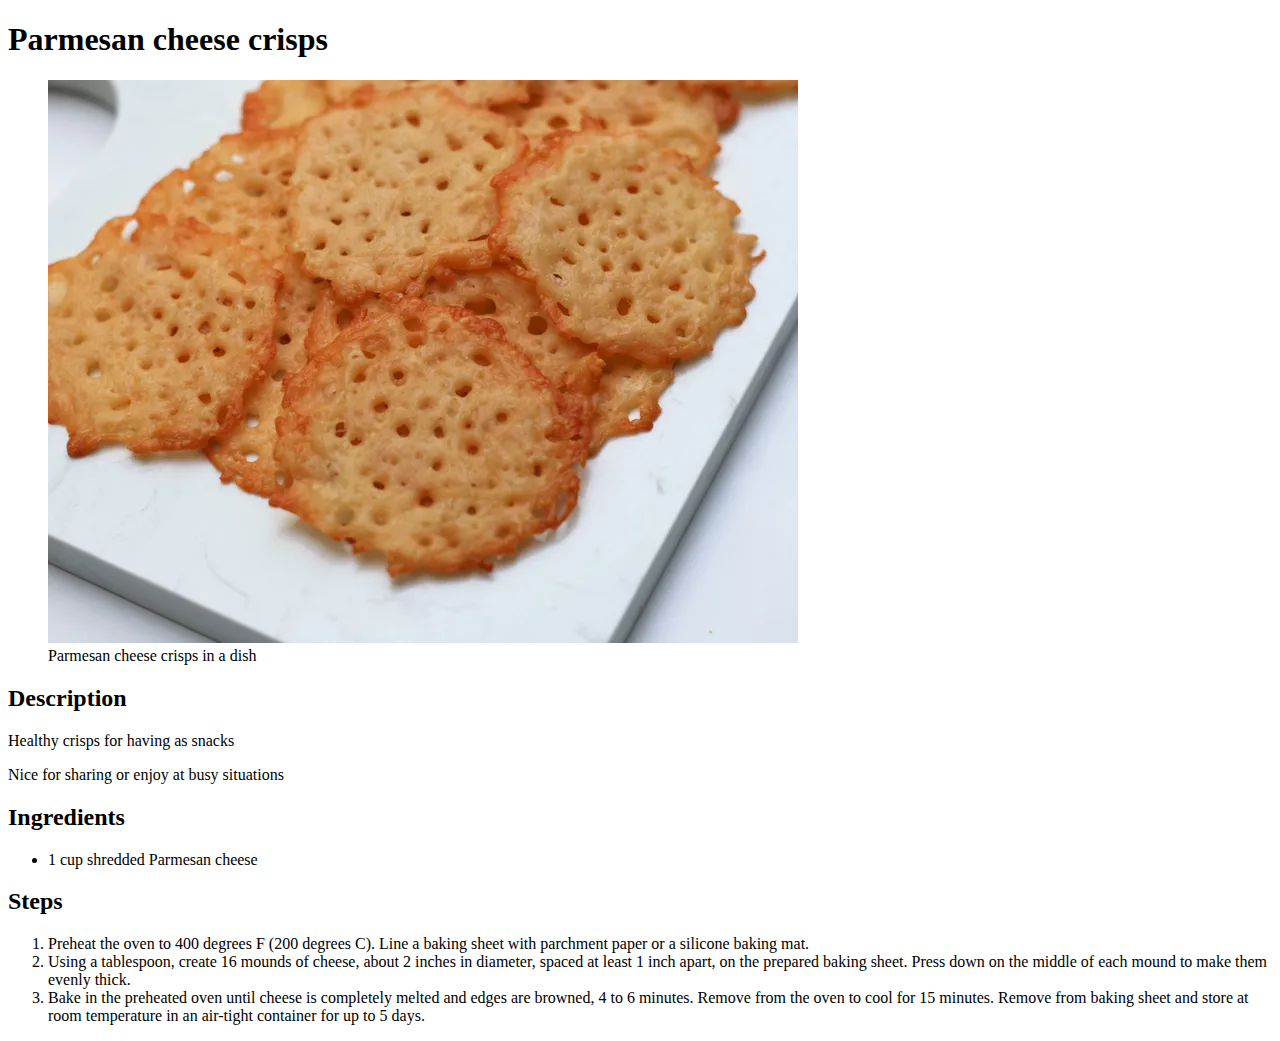
==== recipes/parmesan-cheese-crisps.html @ 620c7ab8 "add parmesan cheese and turkey sandwitch recipes" ====
<!DOCTYPE html>
<html lang="en">
    <head>
        <meta charset="UTF-8">
        <meta name="viewport" content="width=device-width, initial-scale=1.0">
        <title>parmesan cheese crisps</title>
    </head>
    <body>
        <h1>Parmesan cheese crisps</h1>
        <figure>
            <img src="/img/parmesan cheese crisps.jpeg" alt="Parmesan cheese crisps">
            <figcaption>Parmesan cheese crisps in a dish</figcaption>
        </figure>
        <h2>Description</h2>
        <p>Healthy crisps for having as snacks</p>
        <p>Nice for sharing or enjoy at busy situations</p>
        <h2>Ingredients</h2>
        <ul>
            <li>1 cup shredded Parmesan cheese</li>
        </ul>
        <h2>Steps</h2>
        <ol>
            <li>Preheat the oven to 400 degrees F (200 degrees C). Line a baking sheet with parchment paper or a silicone baking mat.</li>
            <li>Using a tablespoon, create 16 mounds of cheese, about 2 inches in diameter, spaced at least 1 inch apart, on the prepared baking sheet. Press down on the middle of each mound to make them evenly thick.</li>
            <li>Bake in the preheated oven until cheese is completely melted and edges are browned, 4 to 6 minutes. Remove from the oven to cool for 15 minutes. Remove from baking sheet and store at room temperature in an air-tight container for up to 5 days.</li>
        </ol>
    </body>
</html>
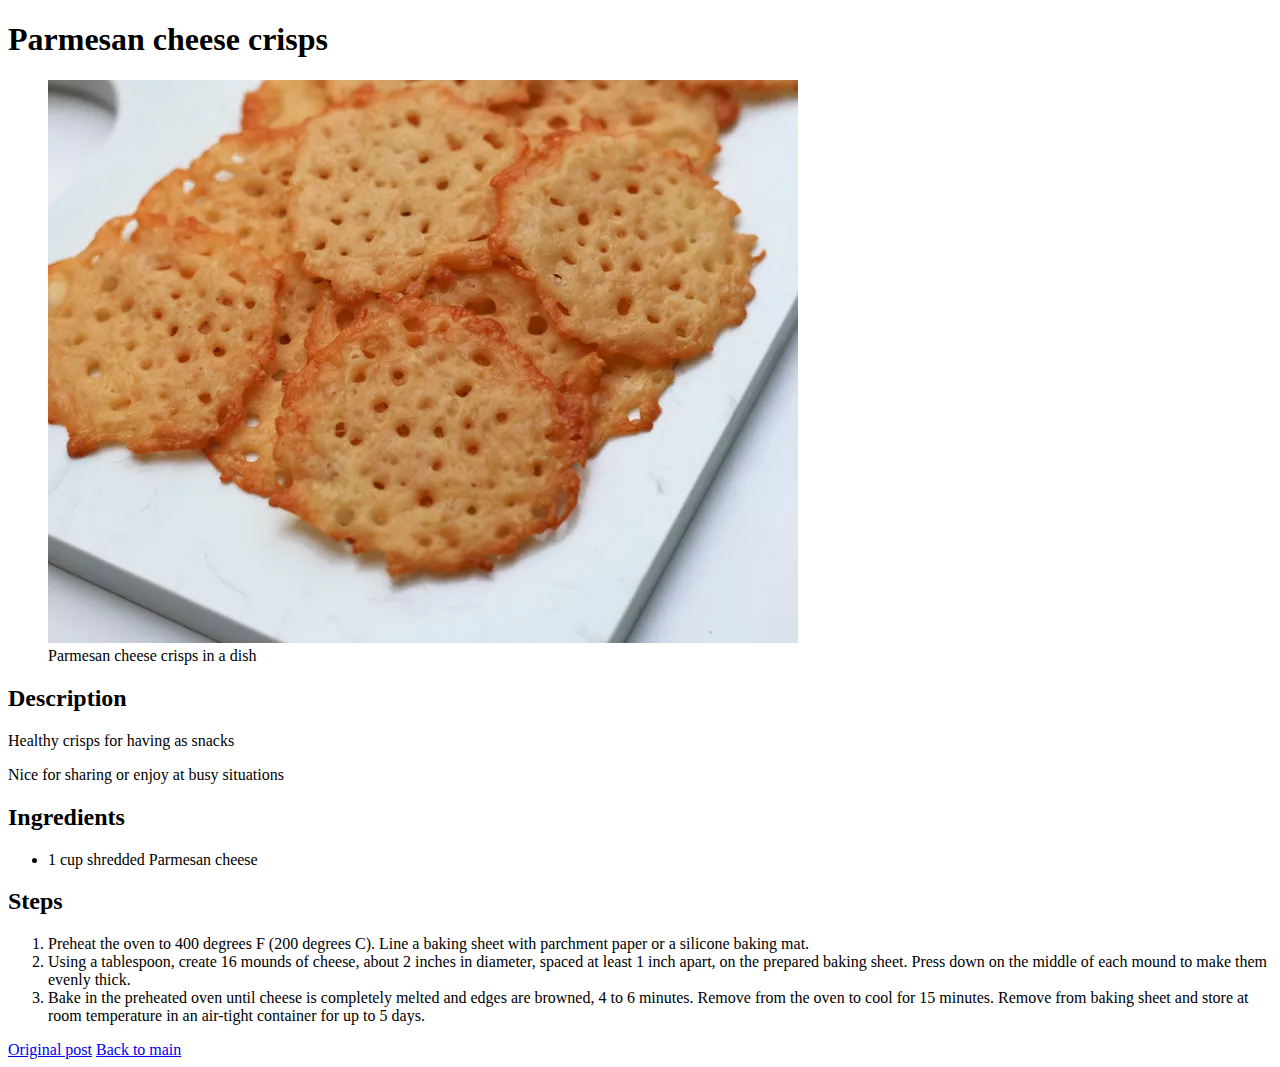
==== commit ec443841: "add original recipes link" ====
--- a/recipes/parmesan-cheese-crisps.html
+++ b/recipes/parmesan-cheese-crisps.html
@@ -24,5 +24,8 @@
             <li>Using a tablespoon, create 16 mounds of cheese, about 2 inches in diameter, spaced at least 1 inch apart, on the prepared baking sheet. Press down on the middle of each mound to make them evenly thick.</li>
             <li>Bake in the preheated oven until cheese is completely melted and edges are browned, 4 to 6 minutes. Remove from the oven to cool for 15 minutes. Remove from baking sheet and store at room temperature in an air-tight container for up to 5 days.</li>
         </ol>
+        
+        <a href="https://www.allrecipes.com/parmesan-cheese-crisps-recipe-7558651" target="_blank" rel="noopener noreferrer">Original post</a>
+        <a href="index.html">Back to main</a>
     </body>
 </html>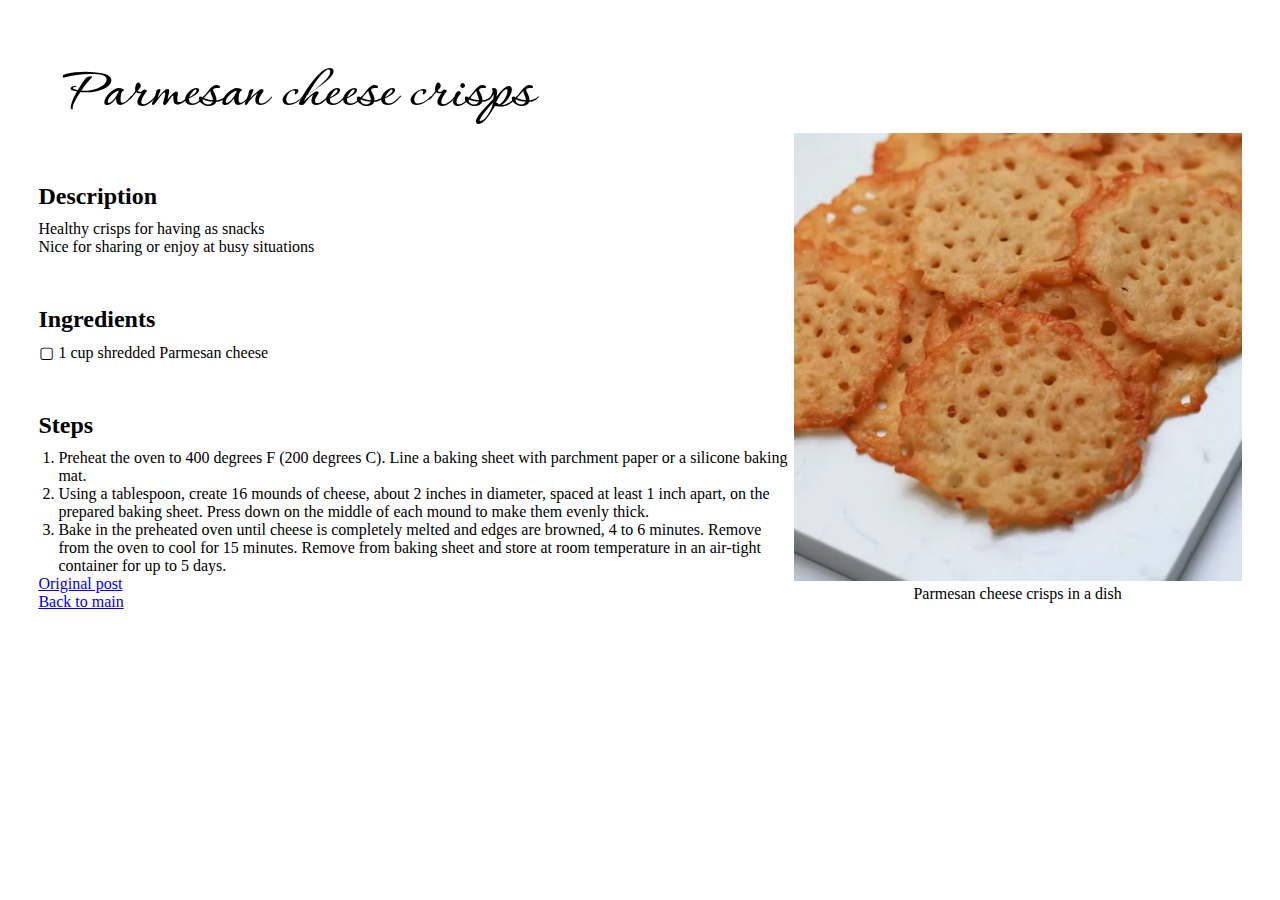
==== commit 39fccd3d: "add recipes style and css/ingredient.css file" ====
--- a/recipes/parmesan-cheese-crisps.html
+++ b/recipes/parmesan-cheese-crisps.html
@@ -3,6 +3,7 @@
     <head>
         <meta charset="UTF-8">
         <meta name="viewport" content="width=device-width, initial-scale=1.0">
+        <link rel="stylesheet" href="../css/ingredient.css">
         <title>parmesan cheese crisps</title>
     </head>
     <body>
@@ -26,6 +27,6 @@
         </ol>
         
         <a href="https://www.allrecipes.com/parmesan-cheese-crisps-recipe-7558651" target="_blank" rel="noopener noreferrer">Original post</a>
-        <a href="index.html">Back to main</a>
+        <a href="../index.html">Back to main</a>
     </body>
 </html>--- a/css/ingredient.css
+++ b/css/ingredient.css
@@ -0,0 +1,53 @@
+@import url('https://fonts.googleapis.com/css2?family=Corinthia&display=swap');
+
+* {
+    margin: 0;
+    padding: 0;
+}
+
+body {
+    font-family: 'Verdana';
+    padding: 3vw;
+}
+
+h1 {
+    font-family: 'Corinthia';
+    font-size: 64px;
+    margin: 2vh 0 0 2vw;
+}
+
+h2 {
+    margin: 50px 0 10px 0;
+}
+
+figure {
+    float: right;
+}
+
+figcaption {
+    text-align: center;
+}
+
+img {
+    width: 35vw;
+    height: 35vw;
+    object-fit: cover;
+}
+
+li {
+    margin-left: 20px;
+}
+
+ul li {
+    list-style-type: transparent-squares;
+}
+
+@counter-style transparent-squares {
+    system: cyclic;
+    symbols: "\25A2";
+    suffix: " ";
+}
+
+a {
+    display: block;
+}